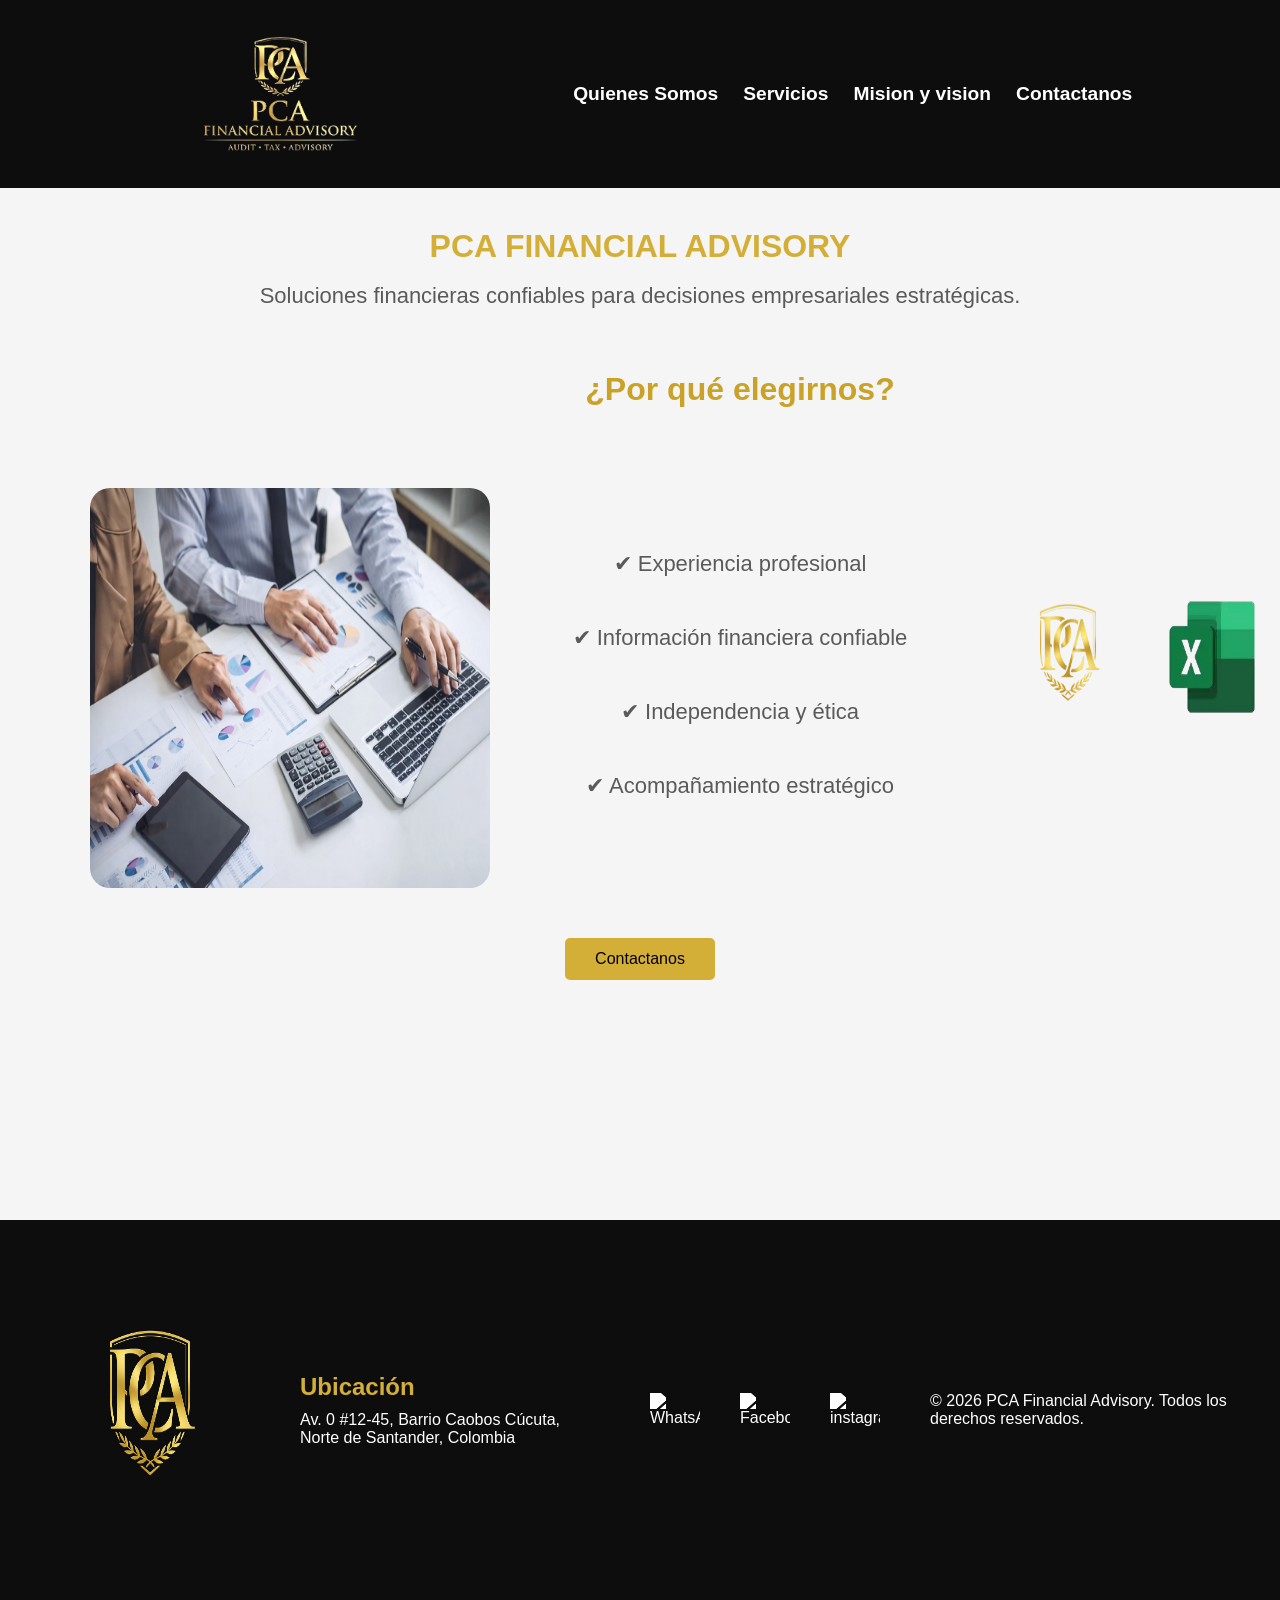
==== index.html @ d6da4711 "acabados css" ====
<!DOCTYPE html>
<html lang="es">
<head>
    <meta charset="UTF-8">
    <meta name="viewport" content="width=device-width, initial-scale=1.0">
    <title>PCA Financial Advisory</title>
    <link rel="icon" type="image/x-icon" href="IMG/FAVIcon.png">
    <link rel="stylesheet" href="style.css">
</head>
<body>
    <header>
        <img src="IMG/logo_pca_mejorado (1).png" alt="Logo" width="400px" height="200px">
       
        <nav>
            <a href="somos.html">Quienes Somos</a>
            <a href="servicios.html">Servicios</a>
            <a href="mision.html">Mision y vision</a>
            <a href="contacto.html">Contactanos</a>
        </nav>
        
    </header>
    <main>
         <h1 class="h1principal">PCA FINANCIAL ADVISORY</h1> 
<br>
         <p>Soluciones financieras confiables para decisiones empresariales estratégicas.</p>
         <br>
         <img class="excel" src="IMG/esccudo.png" alt="Excelicon" width="500px" height="200px" >
         <img class="excel" src="IMG/excel.png" alt="Excelicon" width="500px" height="200px" >
         <section class="porque-elegirnos">
    <h2>¿Por qué elegirnos?</h2>

    <img class="imgapoyo" src="IMG/imdeapoyo.png" alt="" width="400px" height="400px"  >

    <div class="beneficios">
        <p>✔ Experiencia profesional</p>
        <p>✔ Información financiera confiable</p>
        <p>✔ Independencia y ética</p>
        <p>✔ Acompañamiento estratégico</p>
    </div>
</section>
         <a href="contacto.html"><button class="boton" alt="whatsapp">Contactanos</button></a>
    </main>

    <footer>
        <img src="IMG/esccudo.png" alt="" width="400px" height="300px">
        <div>
            <h2>Ubicación</h2>
            <p>Av. 0 #12-45, Barrio Caobos
Cúcuta, Norte de Santander, Colombia</p>
        </div>
         <div class="redes_sociales">
                <img src="img/whatsapp-glyph-black-logo-svgrepo-com.png"  width="50px"  alt="WhatsApp">
                <img src="img/facebook-svgrepo-com.png" width="50px" alt="Facebook">
                <img src="img/instagram-167-svgrepo-com.png" width="50px" alt="instagram">
            </div>

        <div>
             <p>© 2026 PCA Financial Advisory. Todos los derechos reservados.</p>
        </div> 
    </footer> 
</body>
</html>
---- style.css ----
/* Reset básico */
*{
    margin:0;
    padding:0;
    box-sizing:border-box;
    font-family: Arial, Helvetica, sans-serif;
}

/* Colores del sitio */
:root{
    --dorado:#D4AF37;
    --negro:#0D0D0D;
    --gris:#5A5A5A;
    --blanco:#ffffff;
}
.h1principal{
    color: var(--dorado);
}

/* BODY */
body{
    background-color: var(--blanco);
    color: var(--negro);
    display: flex;
    flex-direction: column;
    min-height: 100vh;
}

/* HEADER */
header{
    background-color: var(--negro);
    display:flex;
    align-items:center;
    justify-content:space-around;
    padding:20px 60px;
}

header img{
    width:250px;
    height:auto;
}

header h1{
    color:var(--dorado);
    font-size:22px;
    margin-left:20px;
}

nav{
    display:flex;
    gap:25px;
}

nav a{
    color:white;
    text-decoration:none;
    font-weight:bold;
    transition:0.3s;
    font-size: larger;
}

nav a:hover{
    color:var(--dorado);
}

/* MAIN */
main{
    text-align:center;
    padding:40px 20px;
    background:#f5f5f5;
    flex: 1;
}

main p{
    font-size:22px;
    margin-bottom:30px;
    color:var(--gris);
}

/* BOTON */
button{
    background-color:var(--dorado);
    color:black;
    border:none;
    padding:12px 30px;
    font-size:16px;
    cursor:pointer;
    border-radius:5px;
    transition:0.3s;
}

button:hover{
    background-color:#b8962e;
}

/* FOOTER */
footer{
    background-color:var(--negro);
    color:white;
    padding:40px;
    display:flex;
    flex-wrap:wrap;
    justify-content:space-around;
    align-items:center;
    gap:30px;
}

footer h2{
    color:var(--dorado);
    margin-bottom:10px;
}

footer a{
    color:white;
    text-decoration:none;
}

footer p{
    max-width:300px;
}

footer img{
    max-width:200px;
}

/* COPYRIGHT */
footer > p{
    width:100%;
    text-align:center;
    margin-top:20px;
    font-size:14px;
    color:#ccc;
}
.excel{
    width:140px;
    animation: flotar 2.5s ease-in-out infinite;

     position: relative;
    right:-500px;
    top: 200px ;
}
.excel2{
    width:140px;
    animation: flotar 2.5s ease-in-out infinite;

     position: relative;
    right:-1000px;
    top: -1100px ;
}
.imgapoyo{
     position: relative;
    left:-450px;
    top: 50px ;
    border-radius:20px ;
}
.boton{
    position: relative;
    bottom: 200px;
}
@keyframes flotar{

    0%{
        transform: translateY(0px);
    }

    50%{
        transform: translateY(-15px);
    }

    100%{
        transform: translateY(0px);
    }

}

.porque-elegirnos{
    text-align: center;
    margin-top: -190px;
    margin-left: 200px;
}

.porque-elegirnos h2{
    font-size: 32px;
    color: #c9a227; /* dorado corporativo */
    margin-bottom: 30px;
}

.beneficios{
    font-size: 20px;
    color: #333;
    line-height: 2;
    font-weight: 500;
    position: relative;
    bottom: 300px;
}
.redes_sociales{
    display: flex;
    justify-content: center;
    gap:40px;
    filter: brightness(0) invert(1);
}
/* SECCION QUIENES SOMOS */

.somoss{
    max-width: 1100px;
    margin: 80px auto;
    padding: 50px;
    background-color: #d9d7d7;
    border-radius: 10px;
}

/* titulo principal */

.somos_titulo{
    font-size: 40px;
    text-align: center;
    color: #c9a227;
    margin-bottom: 30px;
    letter-spacing: 1px;
}

/* imagen */

.somos_imagen{
    display: flex;
    justify-content: center;
    margin-bottom: 30px;
}

.somos_imagen img{
    width: 450px;
    border-radius: 8px;
}

/* subtitulo */

.somos_subtitulo{
    font-size: 28px;
    color: #333;
    margin-bottom: 15px;
}

/* texto */

.somos_texto p{
    font-size: 18px;
    line-height: 1.8;
    color: #555;
    margin-bottom: 15px;
    text-align: justify;
}
/* SECCION SERVICIOS */

.servicios{
    max-width: 1200px;
    margin: 80px auto;
    padding: 40px;
}

/* titulo */

.servicios_titulo{
    text-align: center;
    font-size: 40px;
    color: #c9a227;
    margin-bottom: 50px;
}

/* contenedor de tarjetas */

.servicios_contenedor{
    display: grid;
    grid-template-columns: repeat(2, 1fr);
    gap: 40px;
}

/* tarjeta de servicio */

.servicio_card{
     background-color: #d9d7d7;
    padding: 30px;
    border-radius: 10px;
    text-align: center;
    transition: transform 0.3s, box-shadow 0.3s;
}

/* efecto hover */

.servicio_card:hover{
    transform: translateY(-8px);
    box-shadow: 0 8px 20px rgba(0,0,0,0.1);
}

/* titulo servicio */

.servicio_titulo{
    font-size: 22px;
    color: #333;
    margin-bottom: 15px;
}

/* imagen */

.servicio_img{
    width: 100%;
    max-width: 400px;
    height: auto;
    display: block;
    margin: 0 auto 15px auto;
}

/* texto */

.servicio_texto{
    font-size: 16px;
    color: #555;
    line-height: 1.6;
}
/* SECCION MISION Y VISION */

.misionvision{
    max-width:1100px;
    margin:60px auto;
    padding:40px;
}

/* titulo */

.misionvision_titulo{
    text-align:center;
    font-size:40px;
    color:#c9a227;
    margin-bottom:50px;
}

/* contenedor */

.misionvision_contenedor{
    display:grid;
    grid-template-columns:1fr 1fr;
    gap:40px;
}

/* tarjetas */

.misionvision_card{
    background:#d9d7d7;
    padding:30px;
    border-radius:10px;
    transition:0.3s;
}

/* hover */

.misionvision_card:hover{
    transform:translateY(-5px);
    box-shadow:0 8px 20px rgba(0,0,0,0.1);
}

/* subtitulo */

.misionvision_subtitulo{
    font-size:26px;
    color:#333;
    margin-bottom:15px;
}

/* texto */

.misionvision_texto{
    font-size:18px;
    color:#555;
    line-height:1.8;
    text-align:justify;
}

/* SECCION CONTACTO */

.contacto{
    max-width:1200px;
    margin:60px auto;
    padding:40px;
}

/* titulo */

.contacto_titulo{
    text-align:center;
    font-size:40px;
    color:var(--dorado);
    margin-bottom:20px;
}

/* introduccion */

.contacto_intro{
    text-align:center;
    font-size:18px;
    color:#555;
    margin-bottom:50px;
}

/* contenedor */

.contacto_contenedor{
    display:grid;
    grid-template-columns:1fr 1fr;
    gap:60px;
}

/* informacion */

.contacto_subtitulo{
    color:#333;
    margin-bottom:20px;
}

.contacto_item{
    margin-bottom:20px;
}

.contacto_item h3{
    color:var(--dorado);
    margin-bottom:5px;
}

.contacto_item p{
    color:#555;
    line-height:1.6;
}

/* formulario */

.form_contacto{
    background:#d9d7d7;
    padding:30px;
    border-radius:10px;
    display:flex;
    flex-direction:column;
}

.form_titulo{
    margin-bottom:20px;
    color:#333;
}

/* inputs */

.form_contacto input,
.form_contacto textarea{
    padding:10px;
    margin-bottom:15px;
    border:1px solid #ccc;
    border-radius:5px;
    font-size:14px;
}

/* boton */

.form_boton{
    background:var(--dorado);
    border:none;
    padding:12px;
    cursor:pointer;
    font-weight:bold;
    border-radius:5px;
    transition:0.3s;
}

.form_boton:hover{
    background:#b8962e;
}
@media (max-width:1024px){

header{
    flex-direction:column;
    text-align:center;
}

nav{
    flex-wrap:wrap;
    justify-content:center;
}

.servicios_contenedor{
    grid-template-columns:1fr;
}

.misionvision_contenedor{
    grid-template-columns:1fr;
}

.contacto_contenedor{
    grid-template-columns:1fr;
}

.somos_imagen img{
    width:100%;
    max-width:400px;
}

.servicio_img{
    width:200px;
}

}
@media (max-width:768px){

header{
    padding:20px;
}

header img{
    width:180px;
}

nav{
    flex-direction:column;
    gap:15px;
}

nav a{
    font-size:16px;
}

main p{
    font-size:18px;
}

/* titulos */

.somos_titulo,
.servicios_titulo,
.misionvision_titulo,
.contacto_titulo{
    font-size:30px;
}

/* padding de secciones */

.somoss,
.servicios,
.misionvision,
.contacto{
    padding:25px;
    margin:40px auto;
}

/* imagen quienes somos */

.somos_imagen img{
    width:100%;
}

/* iconos servicios */

.servicio_img{
    width:120px;
}

/* formulario */

.form_contacto{
    padding:20px;
}

}
@media (max-width:480px){

nav{
    gap:10px;
}

nav a{
    font-size:14px;
}

.contacto_intro{
    font-size:16px;
}

.misionvision_texto,
.somos_texto p{
    font-size:16px;
}

footer{
    flex-direction:column;
    text-align:center;
}

footer img{
    max-width:150px;
}

.redes_sociales{
    gap:20px;
}

}
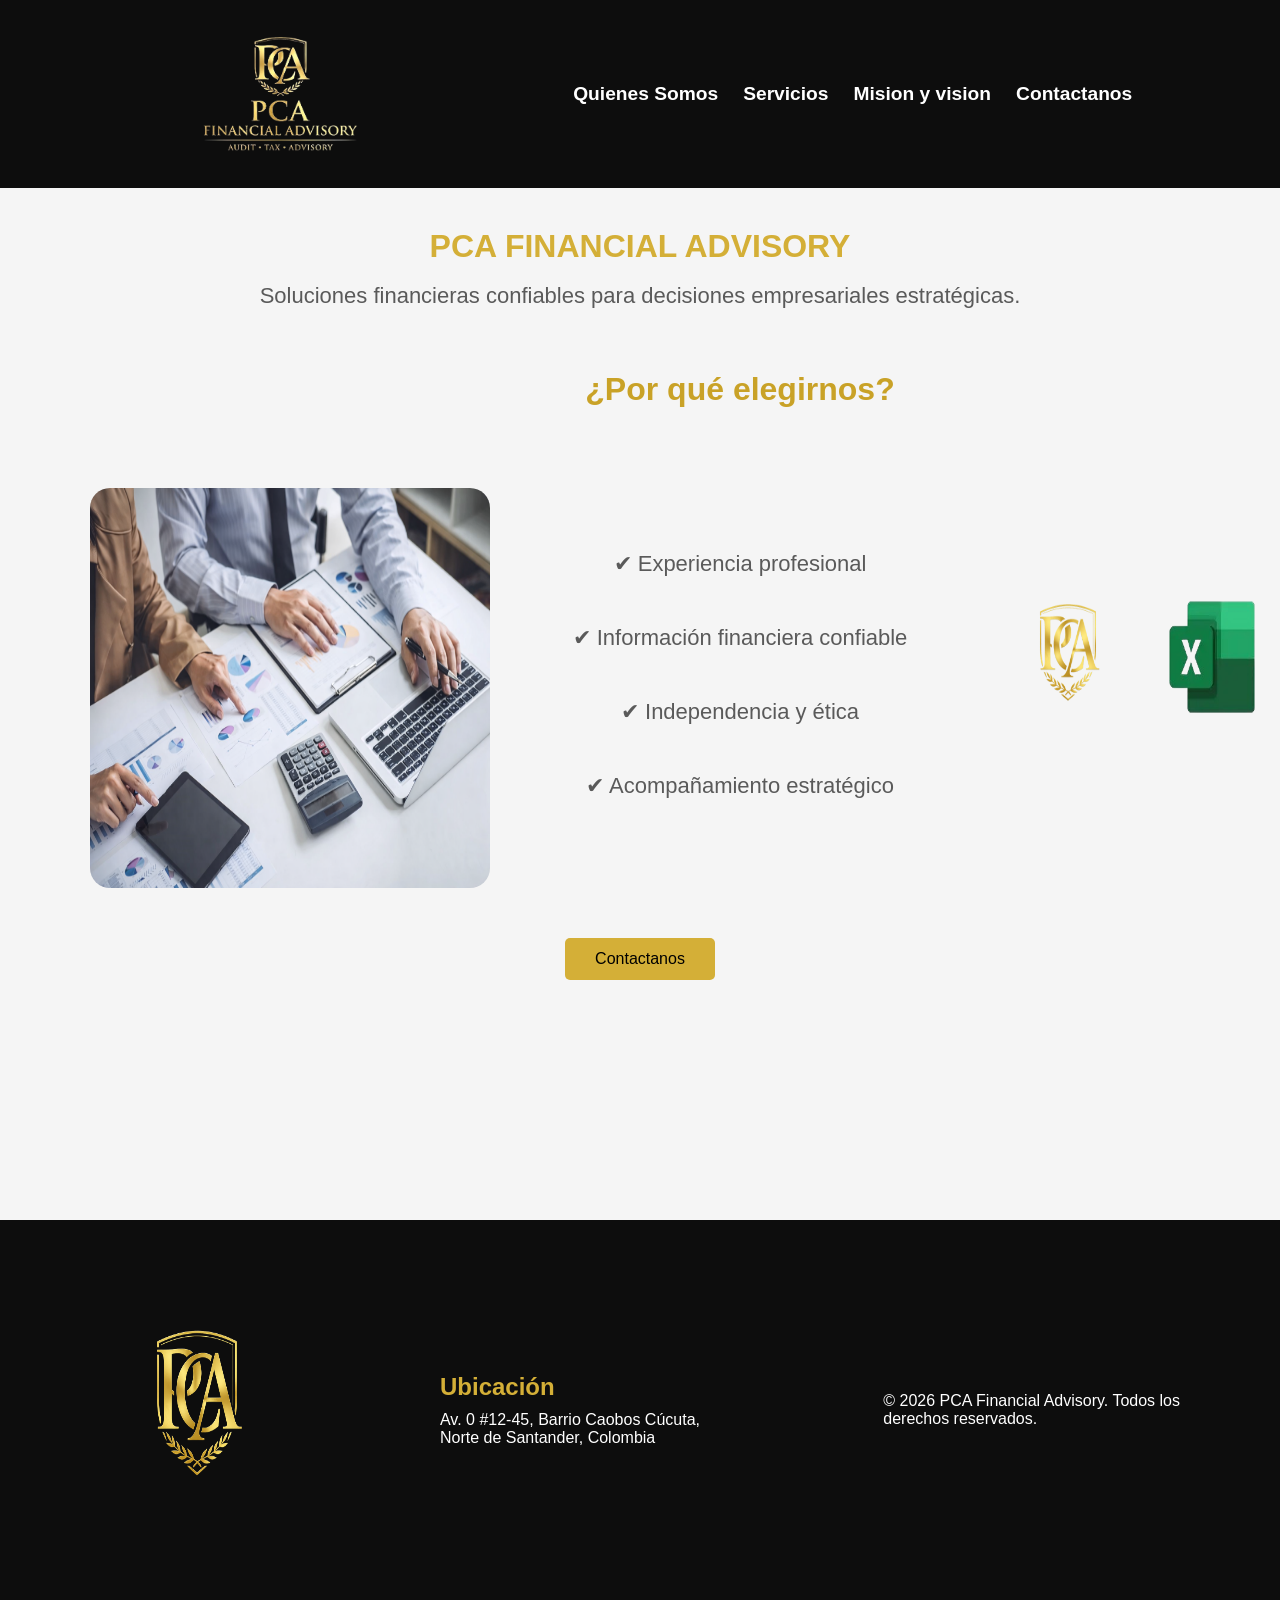
==== commit 718a5ff5: "eliminiacion icons que no se ven" ====
--- a/index.html
+++ b/index.html
@@ -48,11 +48,7 @@
             <p>Av. 0 #12-45, Barrio Caobos
 Cúcuta, Norte de Santander, Colombia</p>
         </div>
-         <div class="redes_sociales">
-                <img src="img/whatsapp-glyph-black-logo-svgrepo-com.png"  width="50px"  alt="WhatsApp">
-                <img src="img/facebook-svgrepo-com.png" width="50px" alt="Facebook">
-                <img src="img/instagram-167-svgrepo-com.png" width="50px" alt="instagram">
-            </div>
+    
 
         <div>
              <p>© 2026 PCA Financial Advisory. Todos los derechos reservados.</p>
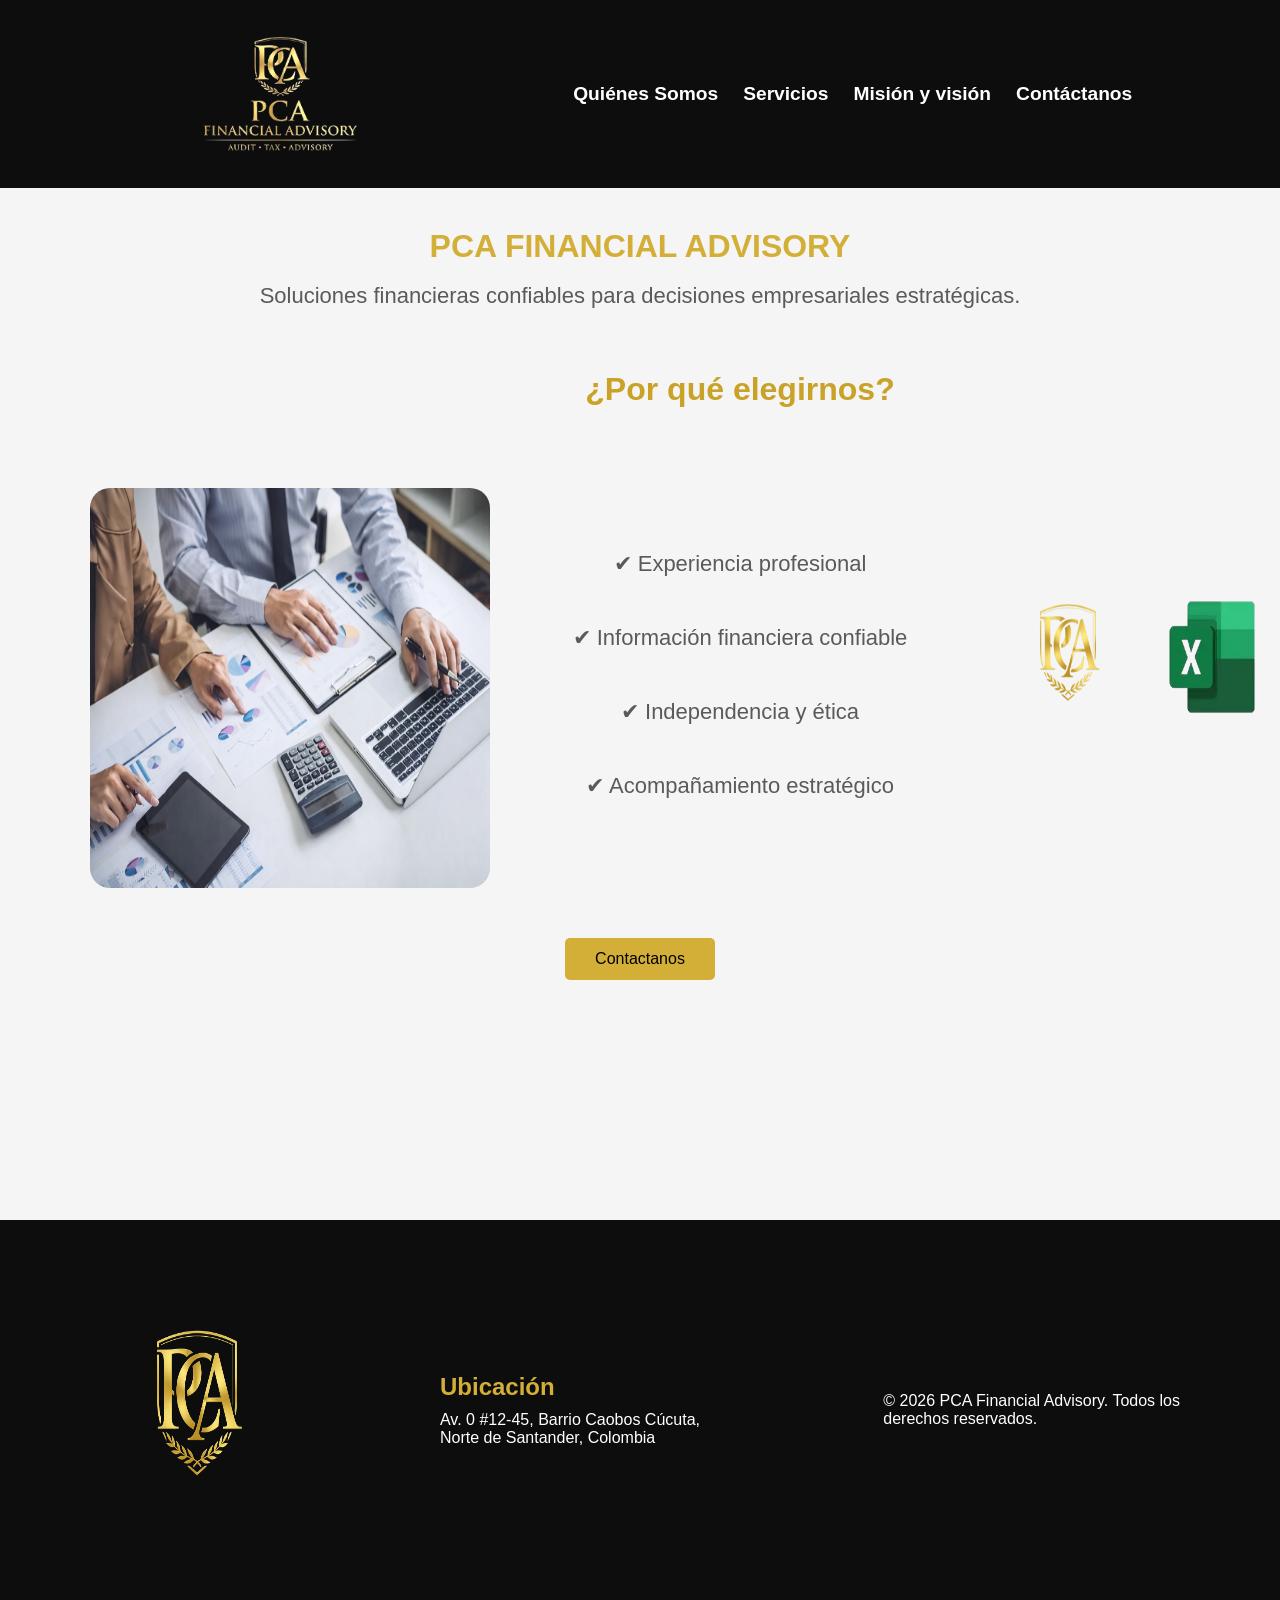
==== commit 846b9dee: "Corrección se corrigio la ortografia" ====
--- a/index.html
+++ b/index.html
@@ -12,10 +12,10 @@
         <img src="IMG/logo_pca_mejorado (1).png" alt="Logo" width="400px" height="200px">
        
         <nav>
-            <a href="somos.html">Quienes Somos</a>
+            <a href="somos.html">Quiénes Somos</a>
             <a href="servicios.html">Servicios</a>
-            <a href="mision.html">Mision y vision</a>
-            <a href="contacto.html">Contactanos</a>
+            <a href="mision.html">Misión y visión</a>
+            <a href="contacto.html">Contáctanos</a>
         </nav>
         
     </header>
@@ -48,7 +48,6 @@
             <p>Av. 0 #12-45, Barrio Caobos
 Cúcuta, Norte de Santander, Colombia</p>
         </div>
-    
 
         <div>
              <p>© 2026 PCA Financial Advisory. Todos los derechos reservados.</p>
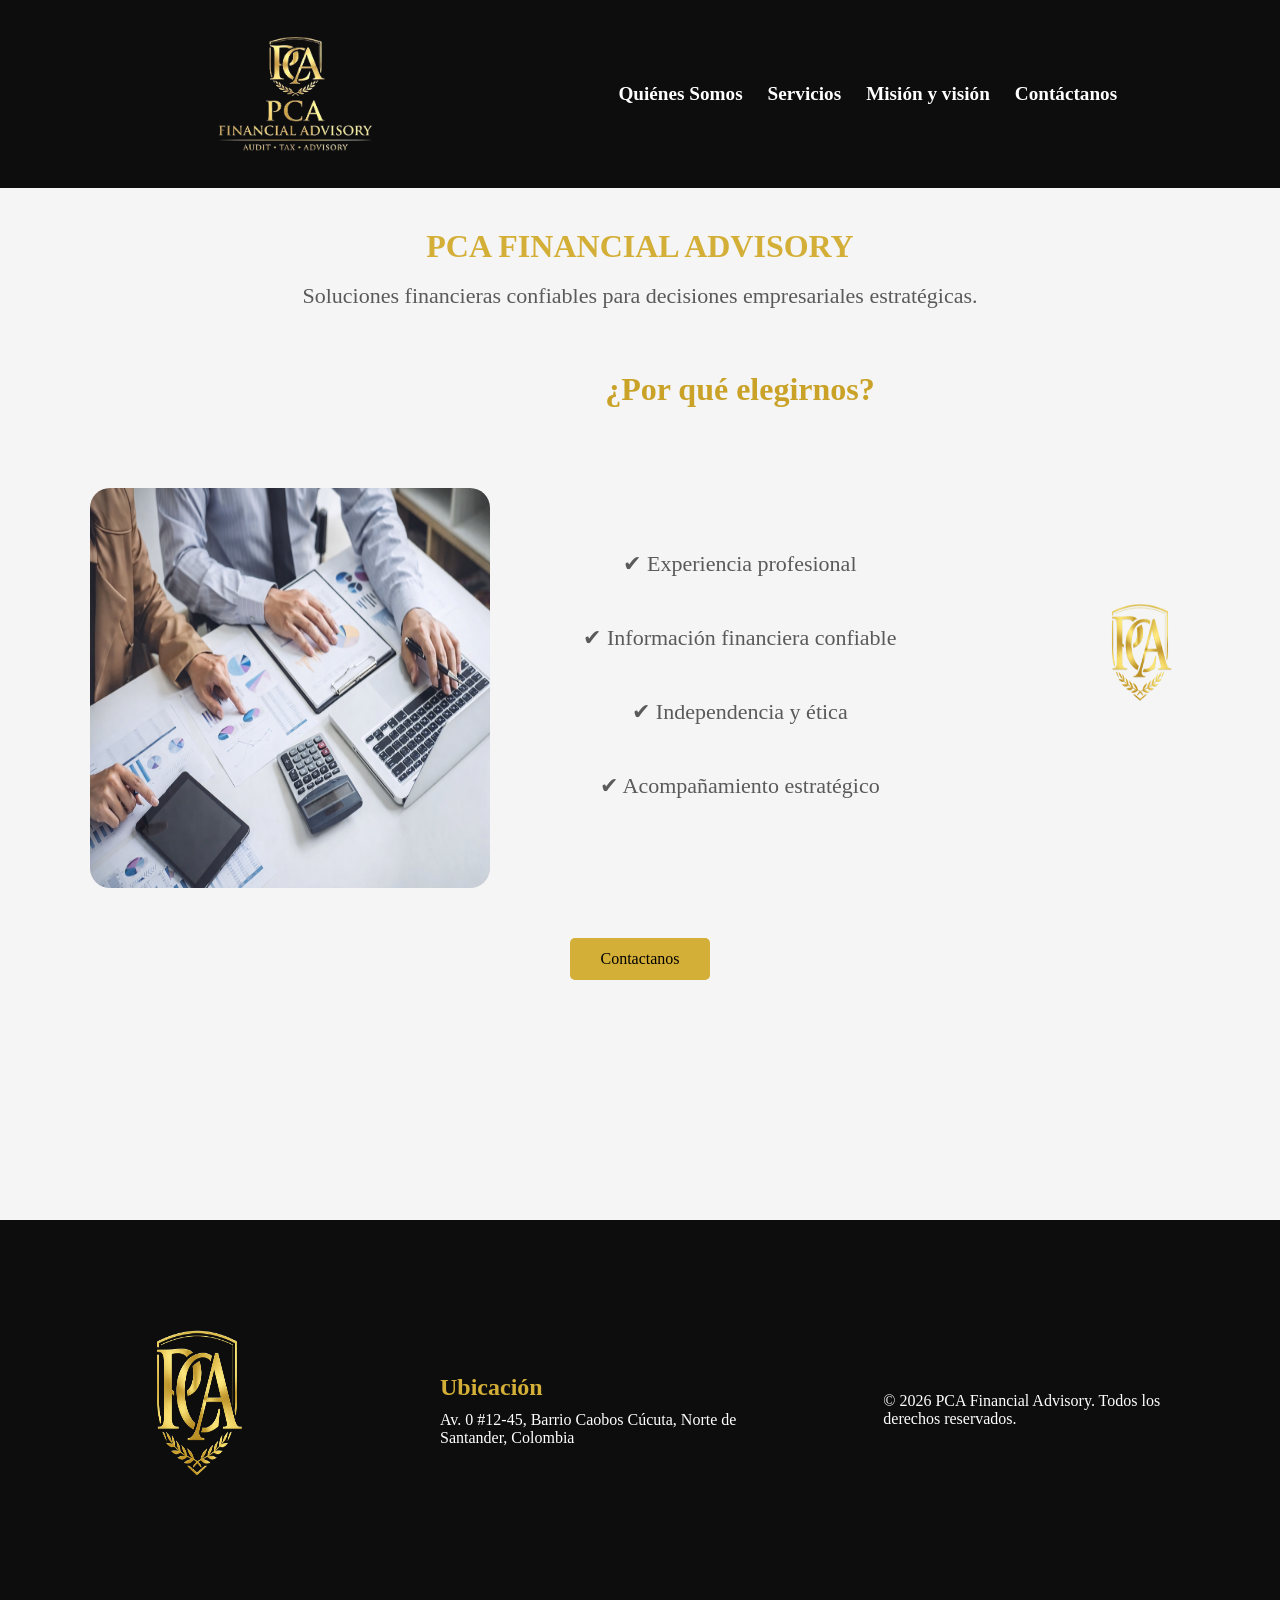
==== commit e06f0d33: "update eliminacion de logo excel" ====
--- a/index.html
+++ b/index.html
@@ -25,7 +25,7 @@
          <p>Soluciones financieras confiables para decisiones empresariales estratégicas.</p>
          <br>
          <img class="excel" src="IMG/esccudo.png" alt="Excelicon" width="500px" height="200px" >
-         <img class="excel" src="IMG/excel.png" alt="Excelicon" width="500px" height="200px" >
+    
          <section class="porque-elegirnos">
     <h2>¿Por qué elegirnos?</h2>
 
--- a/style.css
+++ b/style.css
@@ -3,7 +3,7 @@
     margin:0;
     padding:0;
     box-sizing:border-box;
-    font-family: Arial, Helvetica, sans-serif;
+    font-family: 'Times New Roman', Times, serif;
 }
 
 /* Colores del sitio */
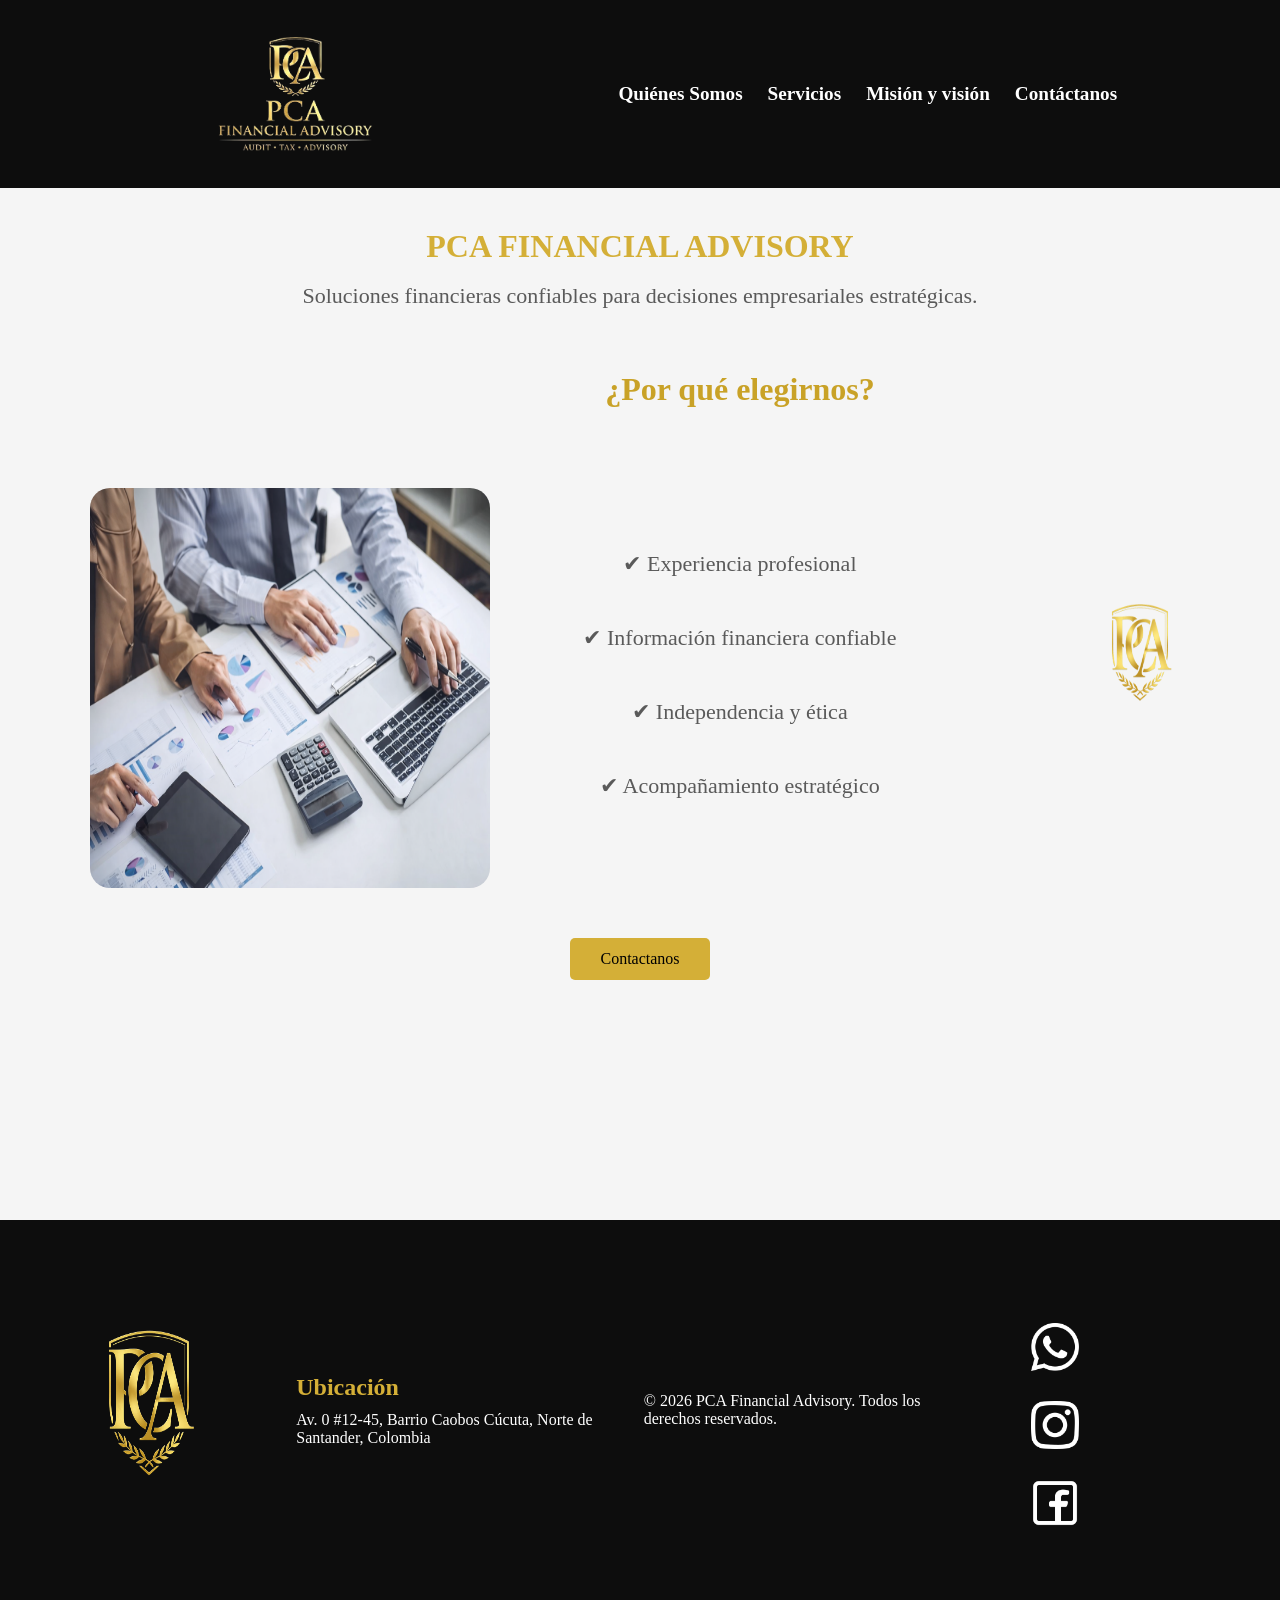
==== commit 19b6d296: "icons whatsapp" ====
--- a/index.html
+++ b/index.html
@@ -9,7 +9,7 @@
 </head>
 <body>
     <header>
-        <img src="IMG/logo_pca_mejorado (1).png" alt="Logo" width="400px" height="200px">
+        <img src="IMG/logo_pca_mejorado (1).png" alt="Logo" width="800px" height="800">
        
         <nav>
             <a href="somos.html">Quiénes Somos</a>
@@ -43,6 +43,7 @@
 
     <footer>
         <img src="IMG/esccudo.png" alt="" width="400px" height="300px">
+        
         <div>
             <h2>Ubicación</h2>
             <p>Av. 0 #12-45, Barrio Caobos
@@ -52,6 +53,11 @@
         <div>
              <p>© 2026 PCA Financial Advisory. Todos los derechos reservados.</p>
         </div> 
+        <div>
+           <a href="tel:+3202658096"><img class="redes_sociales"src="IMG/whatsapp-glyph-black-logo-svgrepo-com.png"></a> 
+            <img class="redes_sociales" src="IMG/instagram-167-svgrepo-com.png" alt="">
+            <img  class="redes_sociales"src="IMG/facebook-svgrepo-com.png" alt="">
+        </div>
     </footer> 
 </body>
 </html>
--- a/style.css
+++ b/style.css
@@ -198,6 +198,10 @@
     justify-content: center;
     gap:40px;
     filter: brightness(0) invert(1);
+    width: 20%;
+    margin-top: 30px;
+    margin-left: 40px;
+    
 }
 /* SECCION QUIENES SOMOS */
 
